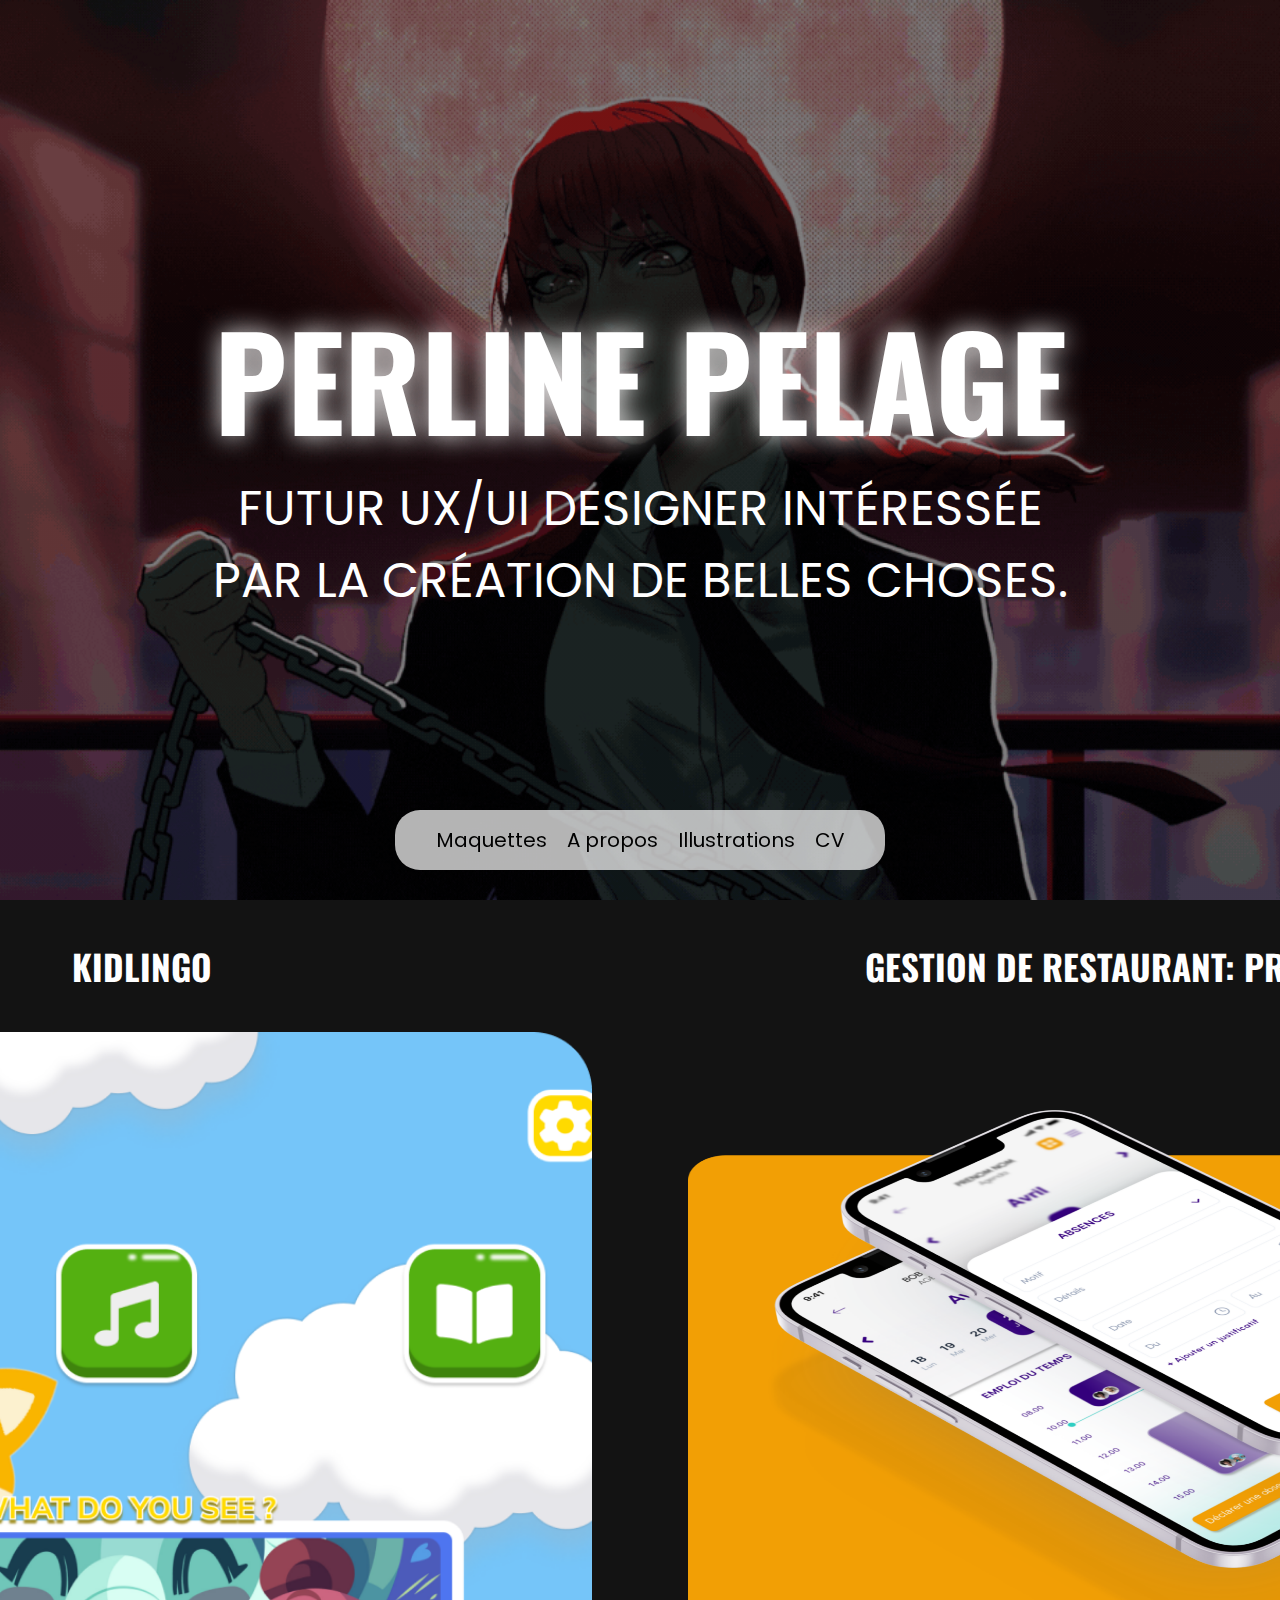
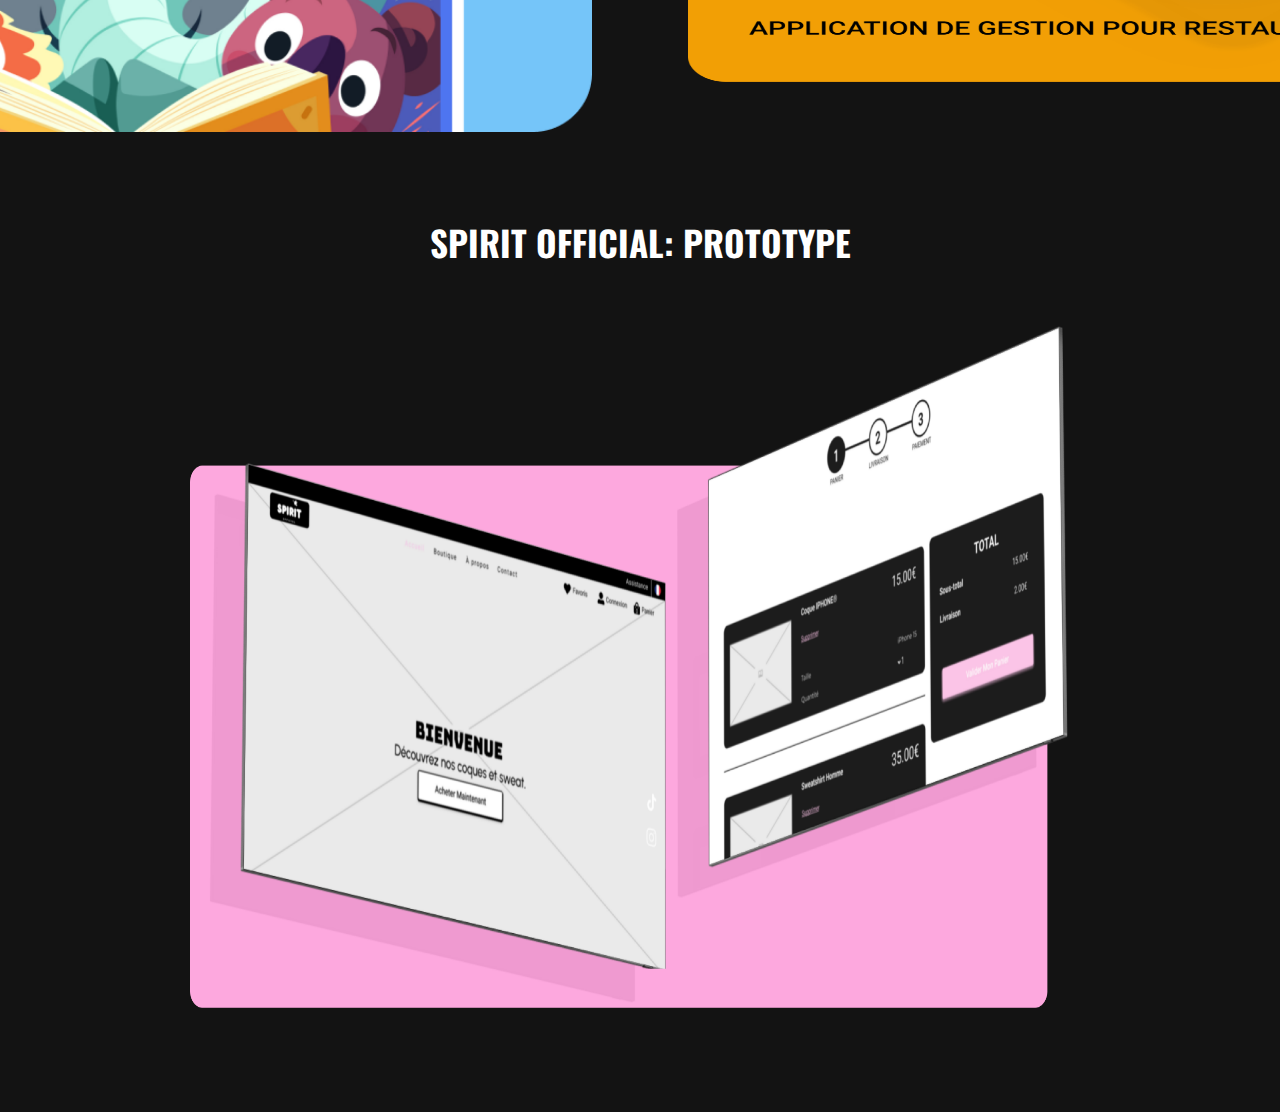
==== index.html @ 8a142836 "first commit" ====
<!DOCTYPE html>
<html lang="fr">

<head>
    <meta charset="UTF-8">
    <meta name="viewport" content="width=device-width, initial-scale=1.0">
    <title>Portfolio Perline</title>
    <link rel="stylesheet" href="style.css">
    <link rel="preconnect" href="https://fonts.googleapis.com">
    <link rel="preconnect" href="https://fonts.gstatic.com" crossorigin>
    <link href="https://fonts.googleapis.com/css2?family=Oswald&family=Poppins&display=swap" rel="stylesheet">
</head>

<body>

    <!-- GIF DE FOND-->
    <header class="hero">
        <div class="hero-text">
            <h1>PERLINE PELAGE</h1>
            <p>FUTUR UX/UI DESIGNER INTÉRESSÉE <br> PAR LA CRÉATION DE BELLES CHOSES.</p>
        </div>
    </header>



    <!--MOCKUPS-->

    <div class="projets">

        <div class="kidlingo">
            <h3>KIDLINGO</h3>
            <a href="kidlingo.html">
                <img src="assets/Menu 1.png" alt="mockup application kidlingo">
            </a>
        </div>

        <div class="kidlingo">
            <h3>GESTION DE RESTAURANT: PROTOTYPE</h3>
            <a href="restaurant.html">
                <img src="assets/Mockup restaurant 2.png" alt="mockup application kidlingo">
            </a>
        </div>
    </div>

    <div class="projets-deux">

        <div class="kidlingo">
            <h3>SPIRIT OFFICIAL: PROTOTYPE</h3>
            <a href="spirit.html">
                <img src="assets/spirit officiel.png" alt="mockup site Spirit Oficiel">
            </a>
        </div>

    </div>



    <!--NAVBAR-->
    <nav id="homebar">
        <ul>
            <a href="#section1">Maquettes</a>
            <a href="#section2">A propos</a>
            <a href="#section2">Illustrations</a>
            <a href="cv.html">CV</a>
        </ul>
    </nav>



</body>

</html>
---- style.css ----
* {
    margin: 0;
    padding: 0;
}

html {
    scroll-behavior: smooth;
    background-color: #131313;
}


/* GIF DE FOND */
.hero {
    display: flex;
    justify-content: center;
    align-items: center;
    background-repeat: no-repeat;
    background-size: cover;
    height: 100vh;
    background-position: center;
    background-image: linear-gradient(rgba(0, 0, 0, 0.5),
            rgba(0, 0, 0, 0.5)),
        url("assets/Design\ sans\ titre\ \(1\).gif");

}


.hero-text h1 {
    color: white;
    font-size: 8rem;
    font-family: 'Oswald', sans-serif;
    text-shadow: rgba(255, 255, 255, 0.9) 0px 0px 26px;
    text-align: center;

}

.hero-text p {
    color: white;
    font-size: 3rem;
    font-family: 'Poppins', sans-serif;
    text-align: center;

}


#homebar {
    font-family: 'Poppins', sans-serif;
    position: sticky;
    z-index: 999;
    bottom: 30px;
    width: 100%;
    background-color: rgba(255, 255, 255, 0.705);
    padding: 5px;
    display: flex;
    justify-content: center;

}

#homebar a {
    text-align: right;
    padding: .5em;
    font-size: 20px;
    color: black;

}

#homebar a:hover {
    text-shadow: rgba(125, 14, 189, 0.925) 0px 0px 26px;
}

.sticky-nav {
    transition: background-color 0.3s ease-in-out;
}

.sticky-nav.scrolled {
    background-color: rgba(255, 255, 255, 0.9);
}


nav {
    display: flex;
    align-items: center;
    height: 50px;
    position: fixed;
    max-width: 30rem;
    width: 90vw;
    margin: 0 auto;
    bottom: 2rem;
    left: 0;
    right: 0;
    border-radius: 25px;


}

nav ul {
    display: flex;
    justify-content: space-around;

}


a {
    text-decoration: none;
    padding: 1.2em .5em;

}


.projets img {
    height: 700px;
    width: 900px;
    border-radius: 30px;
    padding: 40px;

}

.projets {
    display: flex;
    justify-content: center;
    align-items: center;
    padding: 40px;

}

.projets-deux {
    display: flex;
    justify-content: center;
    align-items: center;
}

.projets-deux img {
    height: 700px;
    width: 900px;
    border-radius: 30px;
    padding: 40px;
}





kidlingo {
    display: flex;
    justify-content: center;
    align-items: center;
    text-align: center;


}


.kidlingo h3 {
    display: flex;
    justify-content: center;
    align-items: center;
    text-align: center;
    color: white;
    font-family: 'Oswald', sans-serif;
    border-radius: 30px;
    font-size: 35px;

}

.kidlingo img {
    border-radius: 30px;

}


.kidlingo img:hover {
    opacity: 0.3;
    cursor: pointer;

}
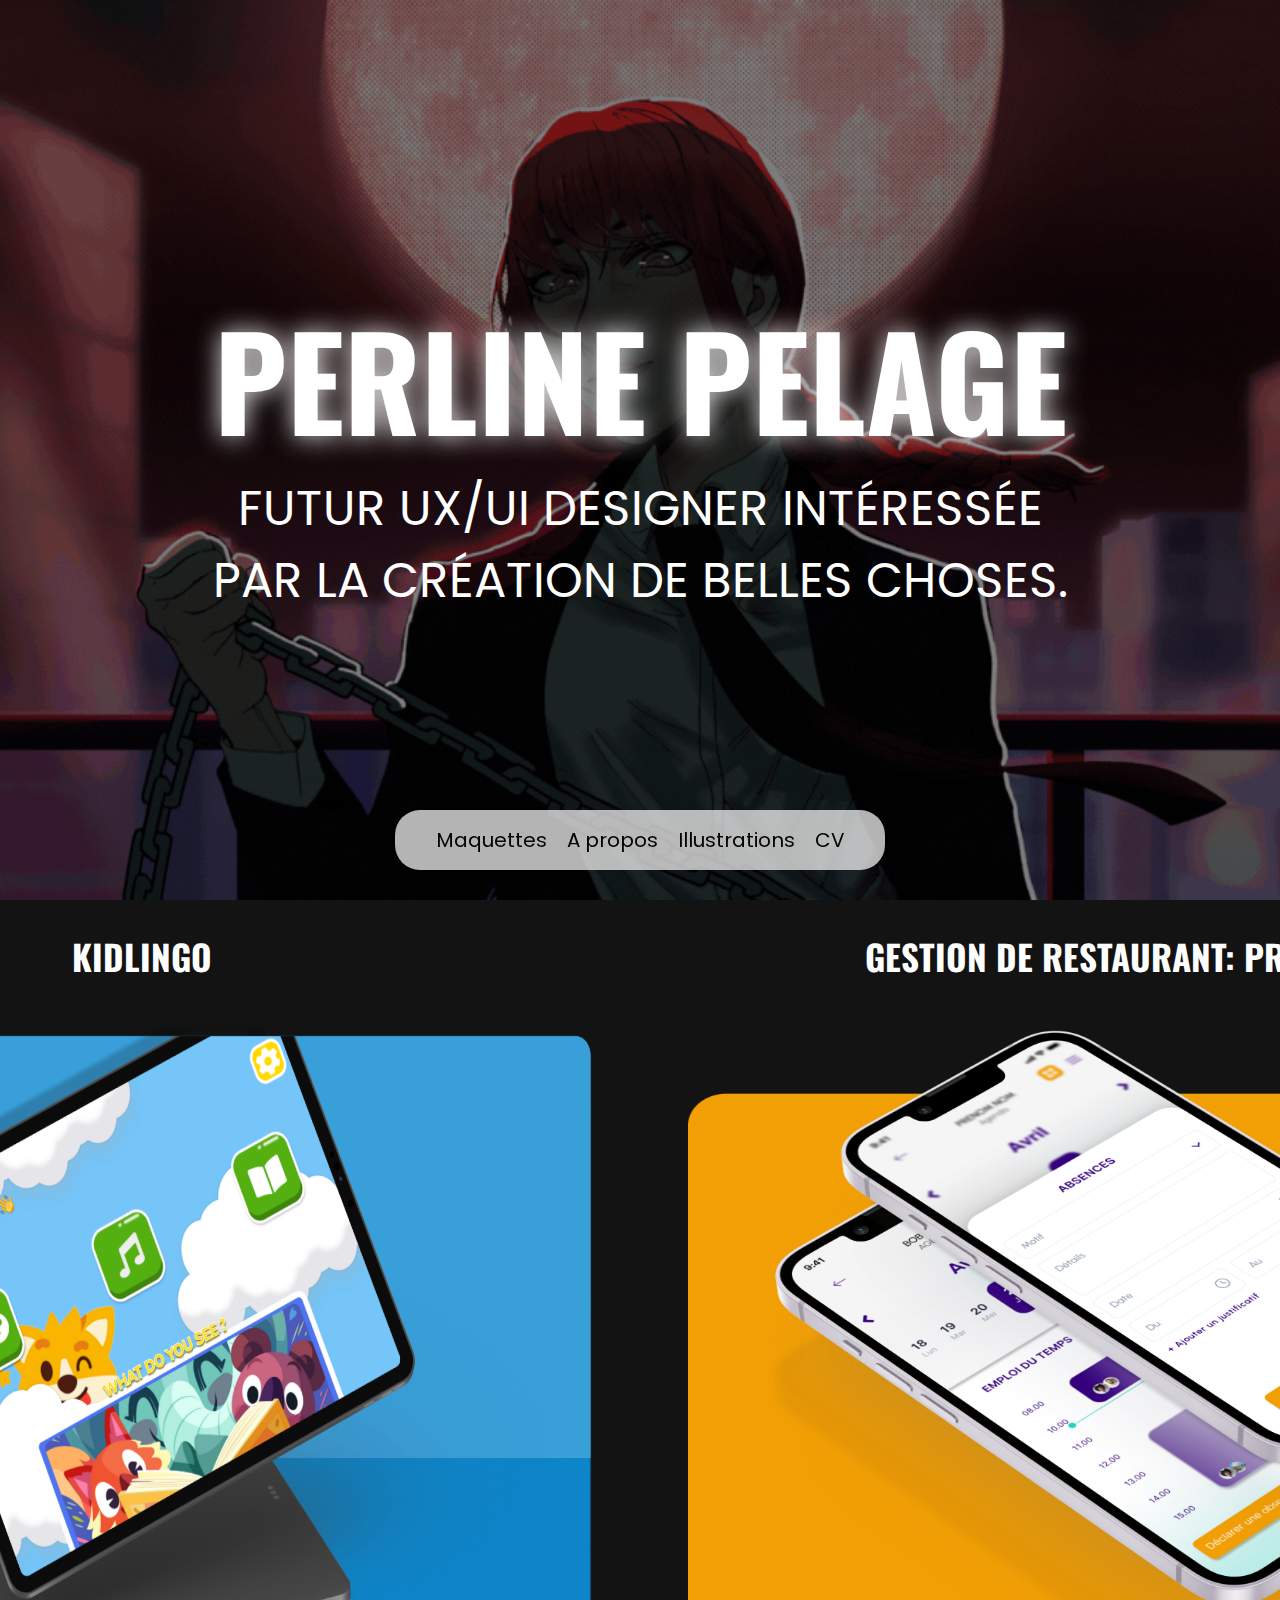
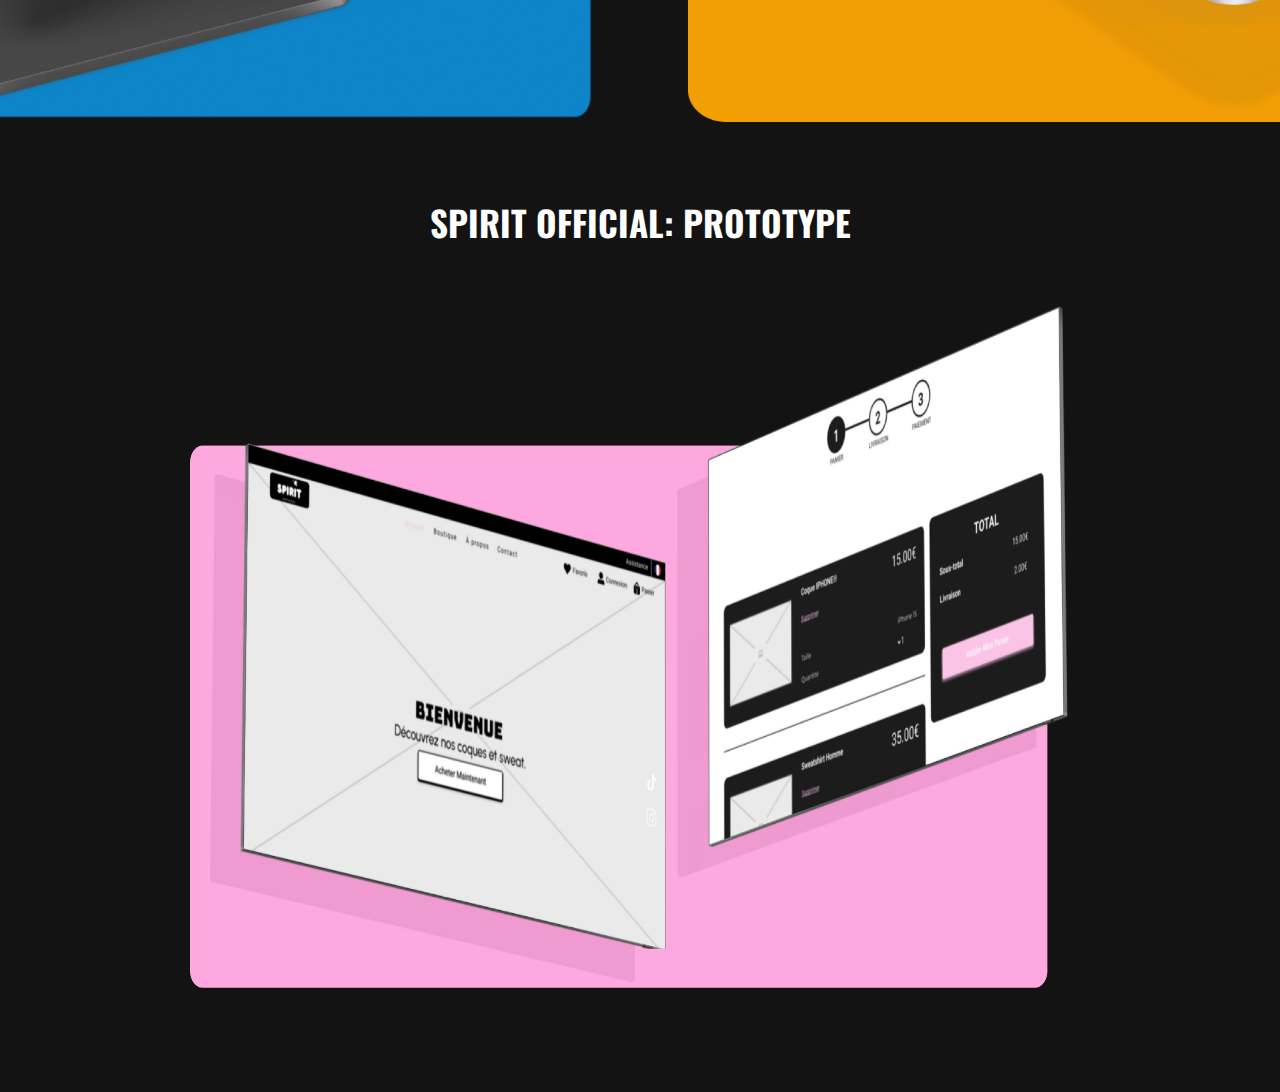
==== commit 8a60f8e1: "Changement du temps des animations des images." ====
--- a/index.html
+++ b/index.html
@@ -30,7 +30,7 @@
         <div class="kidlingo">
             <h3>KIDLINGO</h3>
             <a href="kidlingo.html">
-                <img src="assets/Menu 1.png" alt="mockup application kidlingo">
+                <img src="assets/Kidlingo mockup.png" alt="mockup application kidlingo">
             </a>
         </div>
 
--- a/style.css
+++ b/style.css
@@ -20,7 +20,7 @@
     background-position: center;
     background-image: linear-gradient(rgba(0, 0, 0, 0.5),
             rgba(0, 0, 0, 0.5)),
-        url("assets/Design\ sans\ titre\ \(1\).gif");
+        url("assets/dessins\ animations.gif");
 
 }
 
@@ -106,7 +106,6 @@
 
 }
 
-
 .projets img {
     height: 700px;
     width: 900px;
@@ -119,7 +118,7 @@
     display: flex;
     justify-content: center;
     align-items: center;
-    padding: 40px;
+    padding: 30px;
 
 }
 
@@ -135,20 +134,6 @@
     border-radius: 30px;
     padding: 40px;
 }
-
-
-
-
-
-kidlingo {
-    display: flex;
-    justify-content: center;
-    align-items: center;
-    text-align: center;
-
-
-}
-
 
 .kidlingo h3 {
     display: flex;
@@ -172,4 +157,4 @@
     opacity: 0.3;
     cursor: pointer;
 
-}
+}